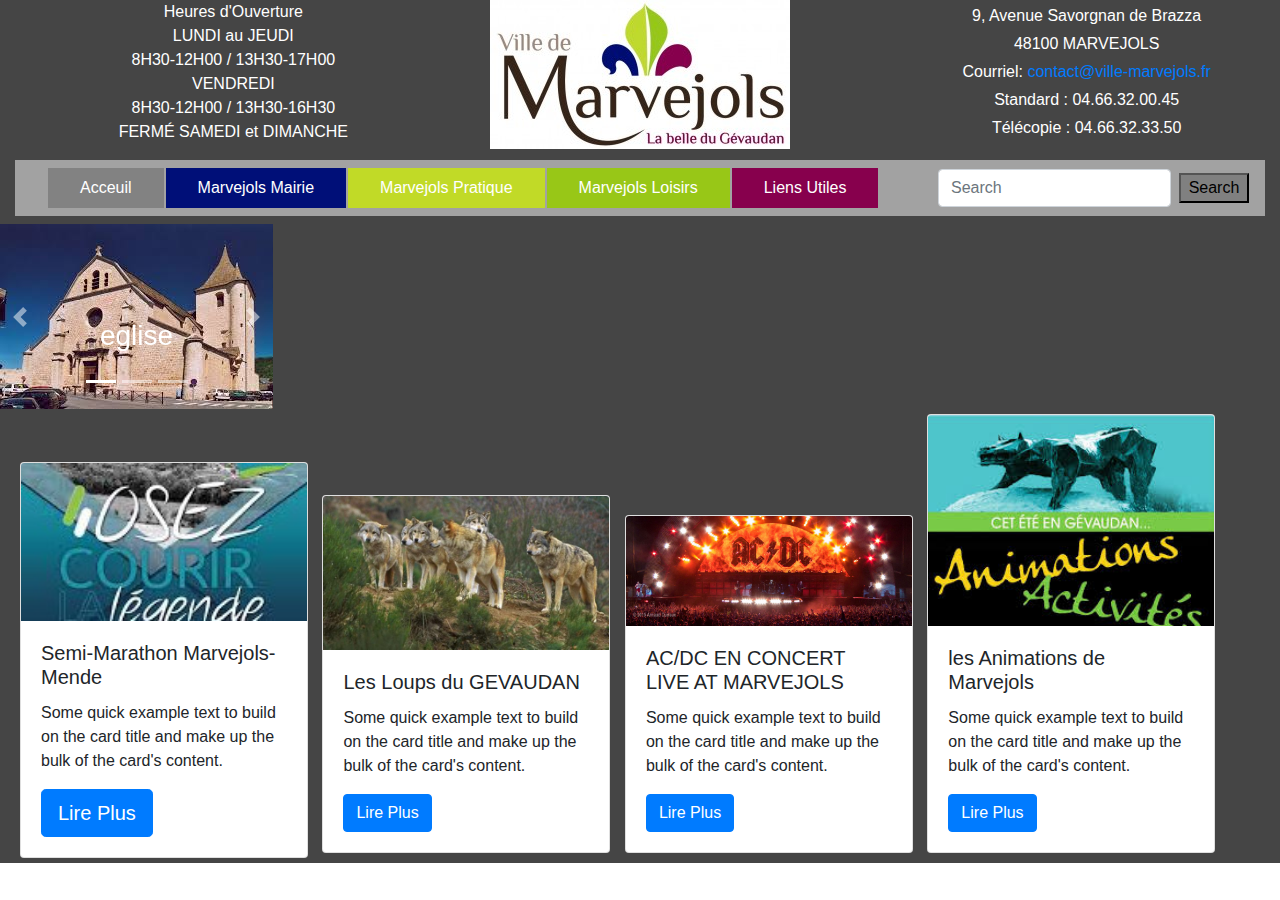
==== index.html @ 3cae255e "structure html du projet en mobile first" ====
<!DOCTYPE html>
<html lang="fr" dir="ltr">
    <head>
        <meta charset="utf-8">
        <meta name="viewport" content="width=device-width, initial-scale=1">
        <title>Ville-Marvejols</title>
        <link rel="stylesheet" href="node_modules/popper.js/dist/popper.min.js">
        <link rel="stylesheet" href="node_modules/jquery/dist/jquery.min.js">
        <link rel="stylesheet" href="node_modules/bootstrap/dist/css/bootstrap.min.css">
        <!--Include  in my HEAD tag for carousel ---------->
        <link href="//maxcdn.bootstrapcdn.com/bootstrap/4.0.0/css/bootstrap.min.css" rel="stylesheet" id="bootstrap-css">
        <script src="//maxcdn.bootstrapcdn.com/bootstrap/4.0.0/js/bootstrap.min.js"></script>
        <script src="//cdnjs.cloudflare.com/ajax/libs/jquery/3.2.1/jquery.min.js"></script>
        <!-- End Include  in my HEAD tag for carousel ---------->
        <link rel="stylesheet" href="https://use.fontawesome.com/releases/v5.1.0/css/all.css" integrity="sha384-lKuwvrZot6UHsBSfcMvOkWwlCMgc0TaWr+30HWe3a4ltaBwTZhyTEggF5tJv8tbt" crossorigin="anonymous">
        <link rel="stylesheet" href="https://cdnjs.cloudflare.com/ajax/libs/font-awesome/4.7.0/css/font-awesome.min.css">
        <link rel="stylesheet" href="css/style.css">
    </head>
<body>

    <div class="container-fluid">
                <!-- <div class="container-fluid header"> -->
        <div class="row">
            <div class="horaires col-12 col-sm-12 col-md-4 col-lg-4">
                <ul>
                    <li>Heures d'Ouverture</li>
                    <li>LUNDI au JEUDI</li>
                    <li>8H30-12H00 / 13H30-17H00</li>
                    <li>VENDREDI</li>
                    <li>8H30-12H00 / 13H30-16H30</li>
                    <li>FERMÉ SAMEDI et DIMANCHE</li>
                </ul>
            </div>

            <div class="logo col xs-12 sm-12 md-4 lg-4">
                   <img src="img/LogoVille-de-Marvejols-300x149.jpg" alt="logo-belle-du-gevaudan">
            </div>

            <div class="adresse col xs-12 sm-12 md-4 lg-4">
                <ul>
                    <li>9, Avenue Savorgnan de Brazza</li>
                    <li>48100 MARVEJOLS</li>
                    <li>Courriel:<a href="#"> contact@ville-marvejols.fr</a></li>
                    <li>Standard : 04.66.32.00.45</li>
                    <li>Télécopie : 04.66.32.33.50</li>
                </ul>
            </div>    <!-- </div> .adresse-->

        </div>  <!-- </div> .row -->

        <div class="nav-row">
            <nav class="navbar navbar-expand-lg navbar-dark">
                <a class="navbar-brand" href="#"><img class="img-fluid"src="" alt=""></a>
                <button class="navbar-toggler" type="button" data-toggle="collapse" data-target="#navbarTogglerDemo02" aria-controls="navbarTogglerDemo02" aria-expanded="false" aria-label="Toggle navigation">
                <span class="navbar-toggler-icon"></span>
                <span class="icon-bar"></span>
                <span class="icon-bar"></span>
                <span class="icon-bar"></span>
                </button>
                <div class="collapse navbar-collapse" id="navbarTogglerDemo02">
                    <ul id="menu" class="navbar-nav mr-auto mt-2 mt-lg-0">
                        <li class="nav-item0 active">
                            <a class="nav-link" href="#">Acceuil
                                <span class="sr-only">(current)</span></a>
                        </li>

                        <li class="nav-item1">
                            <a class="nav-link" href="#">Marvejols Mairie</a>
                            <ul>
                                <li><a href="#">La Mairie</a></li>
                                <li><a href="#">L'équipe Municipale</a></li>
                                <li><a href="#">Les Conseils Municipaux</a></li>
                                <li><a href="#">Les Commandes Publiques</a></li>
                                <li><a href="#">Les publications Municipales</a></li>
                            </ul>
                        </li>
                        <li class="nav-item2">
                            <a class="nav-link" href="#">Marvejols Pratique</a>
                            <ul>
                                <li><a href="#">La Petite enfance</a></li>
                                <li><a href="#">Etablissements Scolaires</a></li>
                                <li><a href="#">Ecole de la Coustarade</a></li>
                                <li><a href="#">Aide Sociale</a></li>
                                <li><a href="#">Maison de services au public</a></li>
                            </ul>
                        </li>

                        <li class="nav-item3">
                            <a class="nav-link" href="#">Marvejols Loisirs</a>
                            <ul>
                                <li><a href="#">Liste des Associations</a></li>
                                <li><a href="#">Charte Vie Associative</a></li>
                                <li><a href="#">Organiser un Événement</a></li>
                                <li><a href="#">Le descriptif des équipements</a></li>
                                <li><a href="#">Culture</a></li>
                            </ul>
                        </li>

                        <li class="nav-item4">
                            <a class="nav-link" href="#">Liens Utiles</a>
                                <ul>
                                    <li><a href="#">La Mairie</a></li>
                                    <li><a href="#">L'équipe Municipale</a></li>
                                    <li><a href="#">Les Conseils Municipaux</a></li>
                                    <li><a href="#">Les Commandes Publiques</a></li>
                                    <li><a href="#">Les publications Municipales</a></li>
                                </ul>
                        </li>

                    </ul>
                    <form class="form-inline my-2 my-lg-0">
                        <input class="form-control mr-sm-2" type="search" placeholder="Search">
                        <button type="button" name="button">Search</button>
                    </form>
                </div>
            </nav><!-- /.navbar -->
        </div><!-- /.navbar-row -->


        <div class="row">
            <!--Carousel Wrapper-->
            <div id="carousel-example-2" class="carousel slide carousel-fade" data-ride="carousel">
                <!--Indicators-->
                <ol class="carousel-indicators">
                    <li data-target="#carousel-example-2" data-slide-to="0" class="active"></li>
                    <li data-target="#carousel-example-2" data-slide-to="1"></li>
                    <li data-target="#carousel-example-2" data-slide-to="2"></li>
                </ol>
                <!--/.Indicators-->
                <!--Slides-->
                <div class="carousel-inner" role="listbox">
                    <div class="carousel-item active">
                        <div class="view">
                            <img class="d-block w-100" src="img/eglise.jpeg" alt="Eglise">
                            <div class="mask rgba-black-light"></div>
                        </div>
                        <div class="carousel-caption">
                            <h3 class="h3-responsive">eglise</h3>
                            <p></p>
                        </div>
                    </div>
                    <div class="carousel-item">
                        <!--Mask color-->
                        <div class="view">
                            <img class="d-block w-100" src="img/ville-vacances-juillet-aout-2013-marvejols-lozere-a75-touristique-ete-sport-visiter.jpg" alt="porte soubeyran">
                        <div class="mask rgba-black-strong"></div>
                        </div>
                        <div class="carousel-caption">
                        <h3 class="h3-responsive">la porte du soubeyran</h3>
                        <p></p>
                        </div>
                    </div>
                    <div class="carousel-item">
                        <!--Mask color-->
                        <div class="view">
                            <img class="d-block w-100" src="img/marvejols-nuit-0610-113-768x512.jpg" alt="la mairie">
                            <div class="mask rgba-black-slight"></div>
                        </div>
                        <div class="carousel-caption">
                        <h3 class="h3-responsive">La Mairie</h3>
                        <p></p>
                        </div>
                    </div>
                </div><!--/.Slides-->

                <!--Controls-->
                <a class="carousel-control-prev" href="#carousel-example-2" role="button" data-slide="prev">
                    <span class="carousel-control-prev-icon" aria-hidden="true"></span>
                    <span class="sr-only">Previous</span>
                </a>
                <a class="carousel-control-next" href="#carousel-example-2" role="button" data-slide="next">
                <span class="carousel-control-next-icon" aria-hidden="true"></span>
                <span class="sr-only">Next</span>
                </a>
                <!--/.Controls-->
            </div><!--/.Carousel Wrapper-->

        </div><!--/.row carousel wrapper-->

        <div class="row">
            <div class="col xs-12 sm-12 md-6 lg-4">
                <div class="card" style="width: 18rem;">
                    <img class="card-img-top" src="img/SEMI-MARATHON.jpeg" alt="Card image cap">
                    <div class="card-body">
                        <h5 class="card-title">Semi-Marathon Marvejols-Mende</h5>
                        <p class="card-text">Some quick example text to build on the card title and make up the bulk of the card's content.
                        </p>
                        <a class="btn btn-primary btn-lg" href="#" role="button">Lire Plus</a>
                    </div>
                </div>

                <div class="card" style="width: 18rem;">
                    <img class="card-img-top" src="img/201603090983-full LOUP.jpg" alt="Card image cap">
                    <div class="card-body">
                        <h5 class="card-title">Les Loups du GEVAUDAN</h5>
                        <p class="card-text">Some quick example text to build on the card title and make up the bulk of the card's content.
                        </p>
                        <a href="#" class="btn btn-primary">Lire Plus</a>
                    </div>
                </div>

                <div class="card" style="width: 18rem;">
                    <img class="card-img-top" src="img/acdc_header-index-432.jpg" alt="Card image cap">
                        <div class="card-body">
                            <h5 class="card-title">AC/DC EN CONCERT LIVE AT MARVEJOLS</h5>
                            <p class="card-text">Some quick example text to build on the card title and make up the bulk of the card's content. </p>
                            <a href="#" class="btn btn-primary">Lire Plus</a>
                        </div>
                </div>

                <div class="card" style="width: 18rem;">
                    <img class="card-img-top" src="img/ANIMATIONS .jpeg" alt="Card image cap">
                        <div class="card-body">
                            <h5 class="card-title">les Animations de Marvejols</h5>
                            <p class="card-text">Some quick example text to build on the card title and make up the bulk of the card's content.</p>
                            <a href="#" class="btn btn-primary">Lire Plus</a>
                        </div>
                </div>

            </div><!--/.col-->
        </div><!--/.row-->




    </div><!-- </div> container-fluid-->





            



    <script src="https://code.jquery.com/jquery-3.3.1.slim.min.js" integrity="sha384-q8i/X+965DzO0rT7abK41JStQIAqVgRVzpbzo5smXKp4YfRvH+8abtTE1Pi6jizo" crossorigin="anonymous"></script>
    <script src="https://cdnjs.cloudflare.com/ajax/libs/popper.js/1.14.3/umd/popper.min.js" integrity="sha384-ZMP7rVo3mIykV+2+9J3UJ46jBk0WLaUAdn689aCwoqbBJiSnjAK/l8WvCWPIPm49" crossorigin="anonymous"></script>
    <script src="https://stackpath.bootstrapcdn.com/bootstrap/4.1.3/js/bootstrap.min.js" integrity="sha384-ChfqqxuZUCnJSK3+MXmPNIyE6ZbWh2IMqE241rYiqJxyMiZ6OW/JmZQ5stwEULTy" crossorigin="anonymous"></script>

    <script src="//netdna.bootstrapcdn.com/bootstrap/3.1.0/js/bootstrap.min.js"></script>
    <script src="//code.jquery.com/jquery-1.11.1.min.js"></script>
    <!-- <script src="node_modules/jquery/src/jquery.js"></script> -->
    <!-- <script src="node_modules/popper.js/dist/popper.min.js"></script> -->
    <!-- <script src="node_modules/bootstrap/dist/js/bootstrap.min.js"></script>  -->
    <script src="script/script.js" charset="utf-8"></script>


    </body>
</html>
---- css/style.css ----
/* body, html{
    margin: 0;
    padding: 0;
    width: 100%;
} */

/* ------------début du header------------------------------------------- */
.container-fluid{
    
    background-color: rgb(69, 69, 69);
}
.container{
    width: auto;
    height: 150px;
    background-color: rgb(120, 120, 120);
}

.horaires  li{
    display: block;
    /* justify-content: center; */
    color:#FFFFFF;
    list-style-type: none;
    text-align: center;
}
.adresse li{
    display: block;
    /* justify-content: center; */
    color:#FFFFFF;
    list-style-type: none;
    text-align: center;
    padding-top: 4px;
}
.logo{
    text-align: center;
}

/*--------------------------début de la nav--------------------------------  */



.nav-row{
    width: auto;
    background-color: rgb(199, 199, 199);
    margin-bottom: 8px;
}
.nav-row li{
    width: auto;
    padding-right: 1px;
    padding-left: 1px;
    text-align: center;
}
.nav-row ul li a {
    color:white;
}
.nav-item0 a{
    background-color: rgb(130, 130, 130);
}
.nav-item1 a{
    background-color: #000F78;
}
.nav-item2 a{
    background-color: #C1DA27;
}
.nav-item3 a{
    background-color: #98C717;
}
.nav-item4 a{
    background-color: #87004D;
}


#menu, #menu ul{
padding:0;
margin:0;
list-style:none;
text-align:center;
}
#menu li{
display:inline-block;
position:relative;
border-radius:8px 8px 0 0;
}
#menu ul li{
display:inherit;
border-radius:0;
}
#menu ul li:hover{
border-radius:0;
}
#menu ul li:last-child{
border-radius:0 0 8px 8px;
}
#menu ul{
position:absolute;
z-index: 1000;
max-height:0;
left: 0;
right: 0;
overflow:hidden;
-moz-transition: .8s all .3s;
-webkit-transition: .8s all .3s;
transition: .8s all .3s;
}
#menu li:hover ul{
max-height:100em;
}

/* les a href */
#menu a{
text-decoration:none;
display:block;
padding:8px 32px;
color:#fff;
font-family:arial;
}
#menu ul a{
padding:8px 0;
}
#menu li:hover li a{
color:#fff;
text-transform:inherit;
}
#menu li:hover a, #menu li li:hover a{
color:#000;
}
.icon-bar{
    background-color: white;

}
 button .navbar-toggler{
    width: 5px;
}
.navbar-toggler-icon{
    width: 30px;
    background-color: black;
}
.navbar{
    background-color: rgb(162, 162, 162);
}



form button {
    width: 70px;
    height: 30px;
    background-color: grey;
    color: black;

}

.carousel-item{

    justify-content: center;
    /* margin-bottom:8px; */
}
/*--------------------------fin de la nav--------------------------------  */

/* ------------fin du header------------------------------------------- */




.card{
    display: inline-block;
    flex-direction: column;
    margin-right: 5px;
    margin-left: 5px;
    margin-bottom: 5px;
    margin-top: 5px;
}


@media screen and (max-width: 992px){

    .logo{
        text-align: center;
        width: auto;
    }
    .horaires li{
        display: none;
    }
    .adresse li{
        display: none;
    }
    .card{
            display: block;
            flex-direction: column;
            margin-right: 5px;
            margin-left: 5px;
            margin-bottom: 5px;
            margin-top: 5px;

    }
}
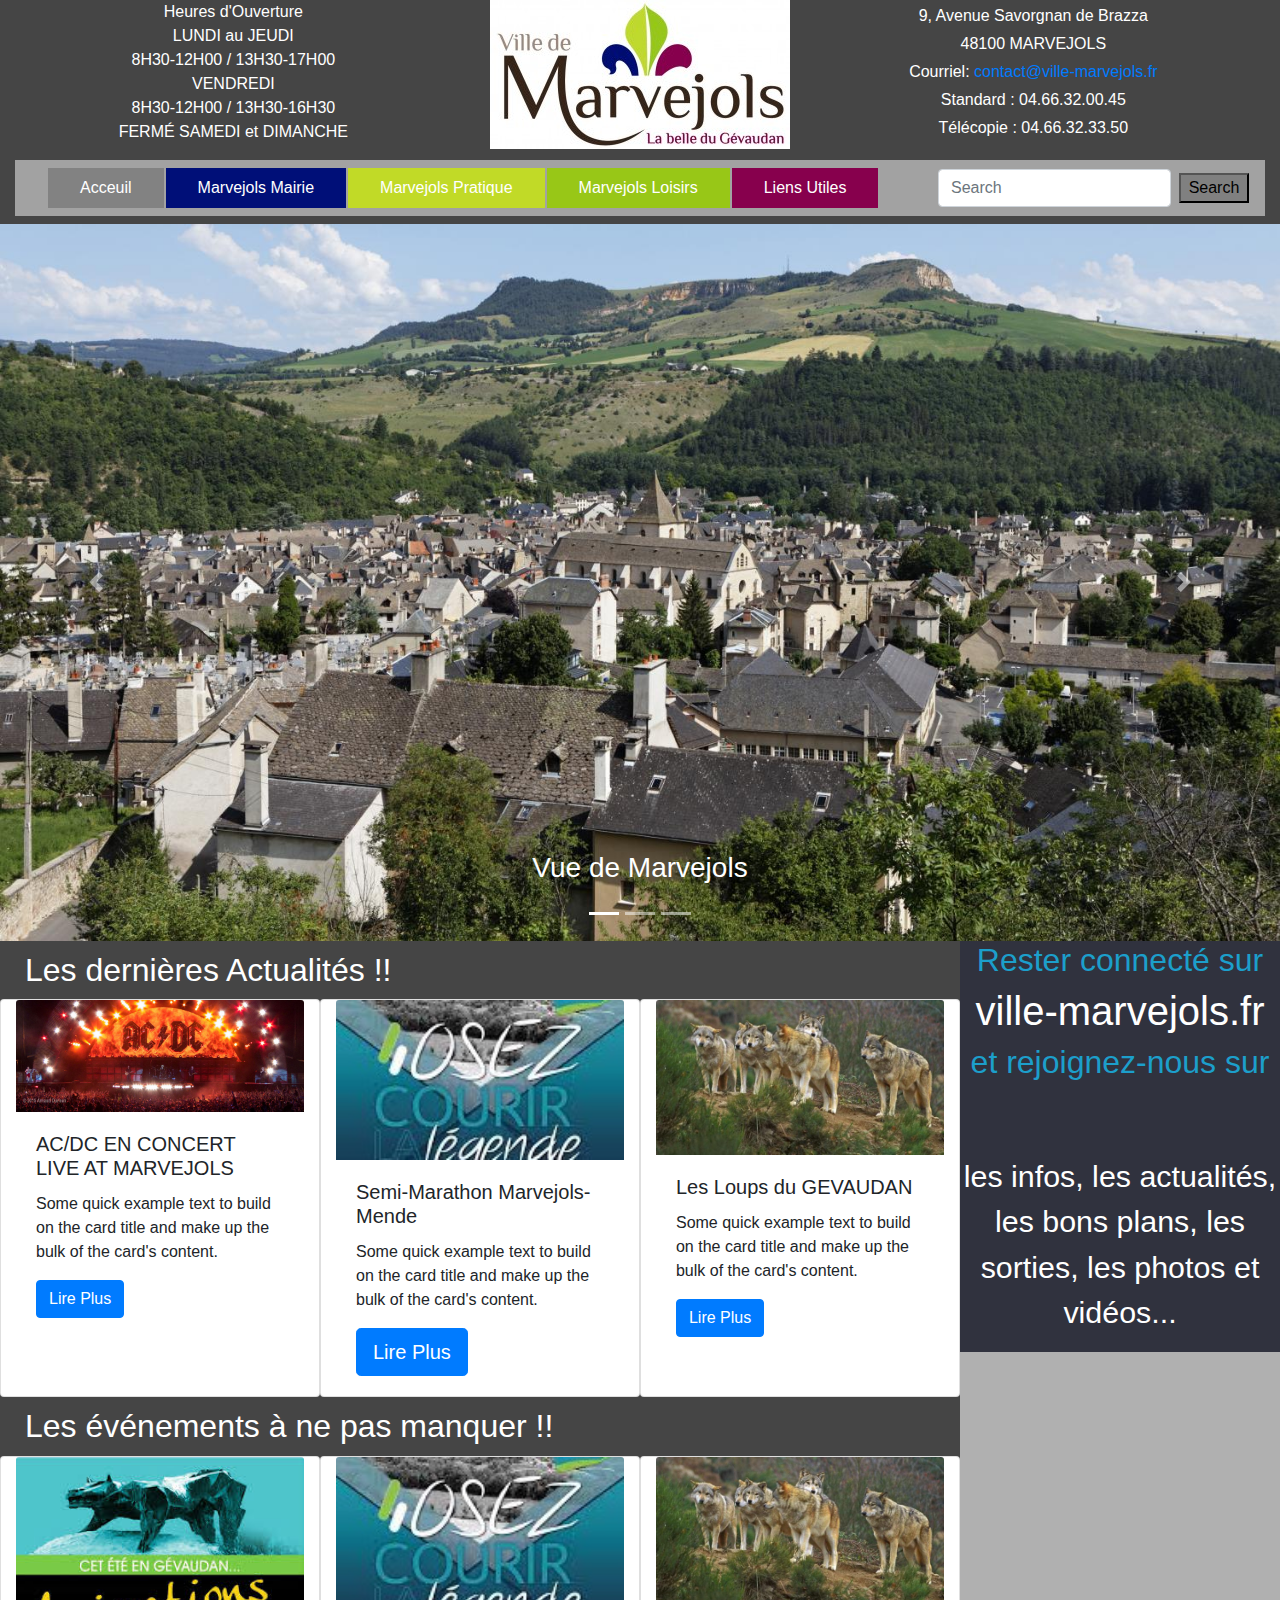
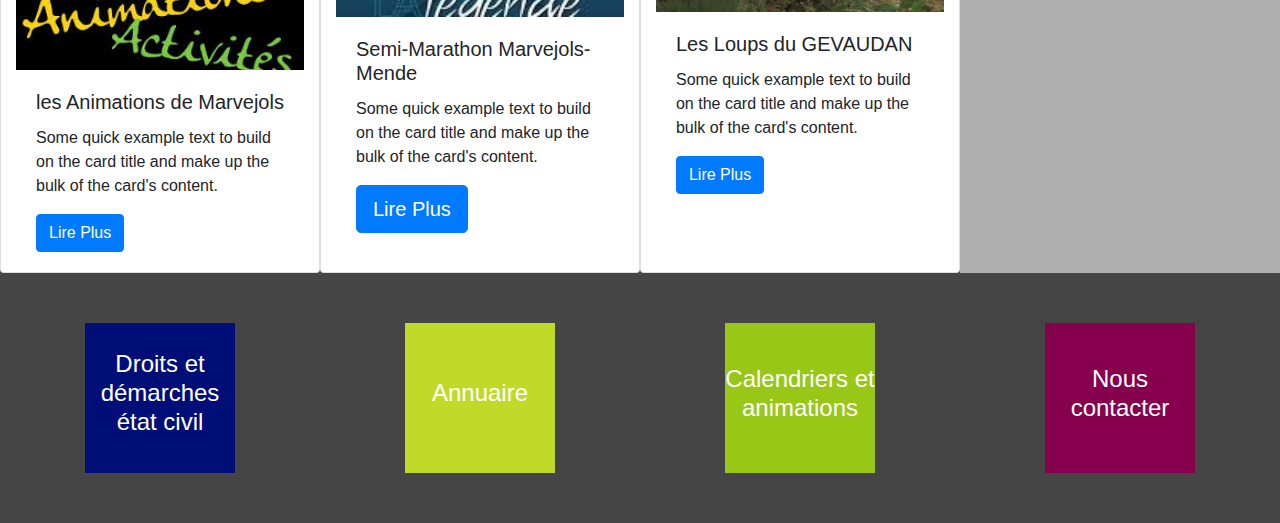
==== commit 53fa5d0e: "fin du travail sur le main et l'aside et fin du la row pratique" ====
--- a/index.html
+++ b/index.html
@@ -21,7 +21,7 @@
     <div class="container-fluid">
                 <!-- <div class="container-fluid header"> -->
         <div class="row">
-            <div class="horaires col-12 col-sm-12 col-md-4 col-lg-4">
+            <div class="horaires d-none d-sm-block col-sm-4">
                 <ul>
                     <li>Heures d'Ouverture</li>
                     <li>LUNDI au JEUDI</li>
@@ -32,11 +32,11 @@
                 </ul>
             </div>
 
-            <div class="logo col xs-12 sm-12 md-4 lg-4">
-                   <img src="img/LogoVille-de-Marvejols-300x149.jpg" alt="logo-belle-du-gevaudan">
-            </div>
-
-            <div class="adresse col xs-12 sm-12 md-4 lg-4">
+            <div class="logo col-12 col-sm-4">
+                   <img class="img-fluid" src="img/LogoVille-de-Marvejols-300x149.jpg" alt="logo-belle-du-gevaudan">
+            </div>
+
+            <div class="adresse d-none d-sm-block col-sm-3">
                 <ul>
                     <li>9, Avenue Savorgnan de Brazza</li>
                     <li>48100 MARVEJOLS</li>
@@ -44,7 +44,16 @@
                     <li>Standard : 04.66.32.00.45</li>
                     <li>Télécopie : 04.66.32.33.50</li>
                 </ul>
+
             </div>    <!-- </div> .adresse-->
+
+            <div class="r-social col-12 col-sm-1 ">
+                <ul>
+                    <li><a href="#" target="_blank"><i class="fab fa-facebook"></i></a></li>
+                    <li><a href="#" target="_blank"><i class="fab fa-twitter"></i></a></li>
+                    <li><a href="#" target="_blank"><i class="fab fa-youtube"></i></a></li>
+                </ul>
+            </div> <!-- </div> .r-social -->
 
         </div>  <!-- </div> .row -->
 
@@ -131,29 +140,29 @@
                 <div class="carousel-inner" role="listbox">
                     <div class="carousel-item active">
                         <div class="view">
-                            <img class="d-block w-100" src="img/eglise.jpeg" alt="Eglise">
+                            <img class="d-block w-100" src="img/Vue de marvejols.jpg" alt="vue-de-marvejols">
                             <div class="mask rgba-black-light"></div>
                         </div>
                         <div class="carousel-caption">
-                            <h3 class="h3-responsive">eglise</h3>
+                            <h3 class="h3-responsive">Vue de Marvejols</h3>
                             <p></p>
                         </div>
                     </div>
                     <div class="carousel-item">
                         <!--Mask color-->
                         <div class="view">
-                            <img class="d-block w-100" src="img/ville-vacances-juillet-aout-2013-marvejols-lozere-a75-touristique-ete-sport-visiter.jpg" alt="porte soubeyran">
+                            <img class="d-block w-100" src="img/2018-09-18_102205_20180918_082101-2.jpg" alt="porte chanelle">
                         <div class="mask rgba-black-strong"></div>
                         </div>
                         <div class="carousel-caption">
-                        <h3 class="h3-responsive">la porte du soubeyran</h3>
+                        <h3 class="h3-responsive"></h3>
                         <p></p>
                         </div>
                     </div>
                     <div class="carousel-item">
                         <!--Mask color-->
                         <div class="view">
-                            <img class="d-block w-100" src="img/marvejols-nuit-0610-113-768x512.jpg" alt="la mairie">
+                            <img class="d-block w-100" src="img/Marvejols-l-ancien-maire-de-la-commune-surendettee-s-est-suicide.jpg" alt="la mairie">
                             <div class="mask rgba-black-slight"></div>
                         </div>
                         <div class="carousel-caption">
@@ -177,48 +186,125 @@
 
         </div><!--/.row carousel wrapper-->
 
-        <div class="row">
-            <div class="col xs-12 sm-12 md-6 lg-4">
-                <div class="card" style="width: 18rem;">
-                    <img class="card-img-top" src="img/SEMI-MARATHON.jpeg" alt="Card image cap">
-                    <div class="card-body">
-                        <h5 class="card-title">Semi-Marathon Marvejols-Mende</h5>
-                        <p class="card-text">Some quick example text to build on the card title and make up the bulk of the card's content.
-                        </p>
-                        <a class="btn btn-primary btn-lg" href="#" role="button">Lire Plus</a>
-                    </div>
-                </div>
-
-                <div class="card" style="width: 18rem;">
-                    <img class="card-img-top" src="img/201603090983-full LOUP.jpg" alt="Card image cap">
-                    <div class="card-body">
-                        <h5 class="card-title">Les Loups du GEVAUDAN</h5>
-                        <p class="card-text">Some quick example text to build on the card title and make up the bulk of the card's content.
-                        </p>
-                        <a href="#" class="btn btn-primary">Lire Plus</a>
-                    </div>
-                </div>
-
-                <div class="card" style="width: 18rem;">
-                    <img class="card-img-top" src="img/acdc_header-index-432.jpg" alt="Card image cap">
+        <div class="row content">
+            <main class=" col-12 col-md-9">
+                <div class="card-container row">
+                    <h2 class="col-12">Les dernières Actualités !! </h2>
+                    <div class="card col-12 col-md-6 col-lg-4">
+                        <img class="card-img-top" src="img/acdc_header-index-432.jpg" alt="Card image cap">
+                            <div class="card-body">
+                                <h5 class="card-title">AC/DC EN CONCERT LIVE AT MARVEJOLS</h5>
+                                <p class="card-text">Some quick example text to build on the card title and make up the     bulk of the card's content. </p>
+                                <a href="#" class="btn btn-primary">Lire Plus</a>
+                            </div>
+                    </div>
+
+                    <div class="card col-12 col-md-6 col-lg-4">
+                        <img class="card-img-top" src="img/SEMI-MARATHON.jpeg" alt="Card image cap">
                         <div class="card-body">
-                            <h5 class="card-title">AC/DC EN CONCERT LIVE AT MARVEJOLS</h5>
-                            <p class="card-text">Some quick example text to build on the card title and make up the bulk of the card's content. </p>
+                            <h5 class="card-title">Semi-Marathon Marvejols-Mende</h5>
+                            <p class="card-text">Some quick example text to build on the card title and make up the bulk     of the card's content.
+                            </p>
+                            <a class="btn btn-primary btn-lg" href="#" role="button">Lire Plus</a>
+                        </div>
+                    </div>
+
+                    <div class="card col-12 col-md-6 col-lg-4">
+                        <img class="card-img-top" src="img/201603090983-full LOUP.jpg" alt="Card image cap">
+                        <div class="card-body">
+                            <h5 class="card-title">Les Loups du GEVAUDAN</h5>
+                            <p class="card-text">Some quick example text to build on the card title and make up the bulk     of the card's content.
+                            </p>
                             <a href="#" class="btn btn-primary">Lire Plus</a>
                         </div>
-                </div>
-
-                <div class="card" style="width: 18rem;">
-                    <img class="card-img-top" src="img/ANIMATIONS .jpeg" alt="Card image cap">
+                    </div>
+
+
+
+                </div><!--/.row-->
+
+                <div class="card-container row">
+                    <h2 class="col-12">Les événements à ne pas manquer !! </h2>
+                    <div class="card col-12 col-md-6 col-lg-4">
+                        <img class="card-img-top" src="img/ANIMATIONS .jpeg" alt="Card image cap">
+                            <div class="card-body">
+                                <h5 class="card-title">les Animations de Marvejols</h5>
+                                <p class="card-text">Some quick example text to build on the card title and make up the bulk of the card's content.</p>
+                                <a href="#" class="btn btn-primary">Lire Plus</a>
+                            </div>
+                    </div>
+
+                    <div class="card col-12 col-md-6 col-lg-4">
+                        <img class="card-img-top" src="img/SEMI-MARATHON.jpeg" alt="Card image cap">
                         <div class="card-body">
-                            <h5 class="card-title">les Animations de Marvejols</h5>
-                            <p class="card-text">Some quick example text to build on the card title and make up the bulk of the card's content.</p>
+                            <h5 class="card-title">Semi-Marathon Marvejols-Mende</h5>
+                            <p class="card-text">Some quick example text to build on the card title and make up the bulk     of the card's content.
+                            </p>
+                            <a class="btn btn-primary btn-lg" href="#" role="button">Lire Plus</a>
+                        </div>
+                    </div>
+
+                    <div class="card col-12 col-md-6 col-lg-4">
+                        <img class="card-img-top" src="img/201603090983-full LOUP.jpg" alt="Card image cap">
+                        <div class="card-body">
+                            <h5 class="card-title">Les Loups du GEVAUDAN</h5>
+                            <p class="card-text">Some quick example text to build on the card title and make up the bulk     of the card's content.
+                            </p>
                             <a href="#" class="btn btn-primary">Lire Plus</a>
                         </div>
-                </div>
-
-            </div><!--/.col-->
-        </div><!--/.row-->
+                    </div>
+
+                </div><!--/.row-->
+            </main> <!--/ main col-->
+
+            <aside class="col-12 col-md-3">
+                <div class="row">
+                    <div class="reseau-social">
+                        <h3>Rester connecté sur</h3>
+                        <h4>ville-marvejols.fr</h4>
+                        <h5>et rejoignez-nous sur</h5>
+                        <ul>
+                            <li><a href="#" target="_blank"><i class="fab fa-facebook"></i></a></li>
+                            <li><a href="#" target="_blank"><i class="fab fa-twitter"></i></a></li>
+                        </ul>
+                        <p>les infos, les actualités, les bons plans, les sorties, les photos et vidéos...</p>
+
+                    </div>
+                </div>
+            </aside>
+
+        </div> <!--/.row content-->
+
+            <!-- debut pratique-->
+        <div class="pratique row">
+            <div class="col-12 col-md-6 col-lg-3">
+                <div class="widget-bottom widget1">
+                    <h4><a href="#">Droits et démarches état civil</a></h4>
+                </div>
+            </div>
+            <div class="col-12 col-md-6 col-lg-3">
+                <div class="widget-bottom widget2">
+                    <h4><a href="#">Annuaire</a></h4>
+                </div>
+            </div>
+            <div class="col-12 col-md-6 col-lg-3">
+                <div class="widget-bottom widget3">
+                    <h4><a href="#">Calendriers et animations</a></h4>
+                </div>
+            </div>
+            <div class="col-12 col-md-6 col-lg-3">
+                <div class="widget-bottom widget4">
+                    <h4><a href="#">Nous contacter</a></h4>
+                </div>
+            </div>
+
+        </div><!--/.pratique row-->
+
+        <footer>
+            
+
+
+        </footer>
 
 
 
@@ -229,7 +315,7 @@
 
 
 
-            
+
 
 
 
--- a/css/style.css
+++ b/css/style.css
@@ -6,7 +6,7 @@
 
 /* ------------début du header------------------------------------------- */
 .container-fluid{
-    
+
     background-color: rgb(69, 69, 69);
 }
 .container{
@@ -17,23 +17,32 @@
 
 .horaires  li{
     display: block;
-    /* justify-content: center; */
     color:#FFFFFF;
     list-style-type: none;
     text-align: center;
 }
+
+.logo{
+    text-align: center;
+}
 .adresse li{
     display: block;
-    /* justify-content: center; */
     color:#FFFFFF;
     list-style-type: none;
     text-align: center;
     padding-top: 4px;
 }
-.logo{
-    text-align: center;
-}
-
+.r-social li{
+     display: block;
+     font-size: 30px;
+     color:white;
+     list-style-type: none;
+     text-align: center;
+ }
+.r-social ul {
+     margin: 0;
+     padding: 0;
+ }
 /*--------------------------début de la nav--------------------------------  */
 
 
@@ -148,47 +157,150 @@
 
 }
 
+
+.carousel-inner{
+    width: 100%;
+}
 .carousel-item{
-
+    width: 100%;
+}
+
+/*--------------------------fin de la nav--------------------------------  */
+
+/* ------------fin du header------------------------------------------- */
+
+/*-------------début du aside-------------------------------------------*/
+aside{
+    background-color: rgb(176, 176, 176);
+}
+
+h2 {
+    color:white;
+    margin-left: 10px;
+    margin-top: 10px;
+    margin-bottom: 10px;
+}
+
+.reseau-social{
+    width: auto;
+    background-color: #30323E;
+}
+.reseau-social h3{
+    color:#1C9FCB;
+    text-align: center;
+    font-size: 2rem;
+}
+.reseau-social h4{
+    color:white;
+    text-align: center;
+    font-size: 2.5rem;
+}
+.reseau-social h5{
+    color:#1C9FCB;
+    text-align: center;
+    font-size: 2rem;
+}
+.reseau-social ul {
+    list-style: none;
+    display: flex;
+    font-size: 2rem;
+    justify-content: space-around;
+}
+.reseau-social li a .fab-fa-twitter{
+     background-color:#2ED1FA;
+     color:white;
+ }
+.reseau-social p {
+    color:white;
+    font-size: 1.9rem;
+    text-align: center;
+}
+
+/*-------------fin du aside-------------------------------------------*/
+
+.pratique > div {
+    display: flex;
     justify-content: center;
-    /* margin-bottom:8px; */
-}
-/*--------------------------fin de la nav--------------------------------  */
-
-/* ------------fin du header------------------------------------------- */
-
-
-
-
-.card{
-    display: inline-block;
-    flex-direction: column;
-    margin-right: 5px;
-    margin-left: 5px;
-    margin-bottom: 5px;
-    margin-top: 5px;
-}
-
-
+}
+
+.widget-bottom {
+    display: flex;
+    width: 150px;
+    height: 150px;
+    justify-content: space-around;
+    text-align: center;
+    align-items: center;
+    margin-top: 50px;
+    margin-bottom: 50px;
+}
+
+.widget-bottom a {
+    color:white;
+}
+
+.widget1{
+    background-color:#000F78;
+}
+.widget1 a {
+
+}
+
+.widget2{
+    background-color:#C1DA27;
+}
+.widget2 a {
+
+}
+
+.widget3{
+    background-color:#98C717;
+}
+.widget3 a {
+
+}
+
+.widget4{
+    background-color:#87004D;
+}
+.widget4 a {
+
+}
+
+
+
+
+
+
+
+
+
+
+/*--------------------------------début @média screen-------------------*/
 @media screen and (max-width: 992px){
 
     .logo{
         text-align: center;
         width: auto;
     }
-    .horaires li{
-        display: none;
-    }
-    .adresse li{
-        display: none;
-    }
     .card{
-            display: block;
-            flex-direction: column;
-            margin-right: 5px;
-            margin-left: 5px;
+
+            padding-left: 5px;
+            padding-right: 5px;
             margin-bottom: 5px;
             margin-top: 5px;
 
     }
-}
+    .r-social ul{
+        margin:0;
+        padding:0;
+    }
+}
+
+@media screen and (max-width: 576px){
+    .r-social ul {
+        margin:0;
+        padding: 0;
+        display: flex;
+        justify-content: space-around;
+    }
+}
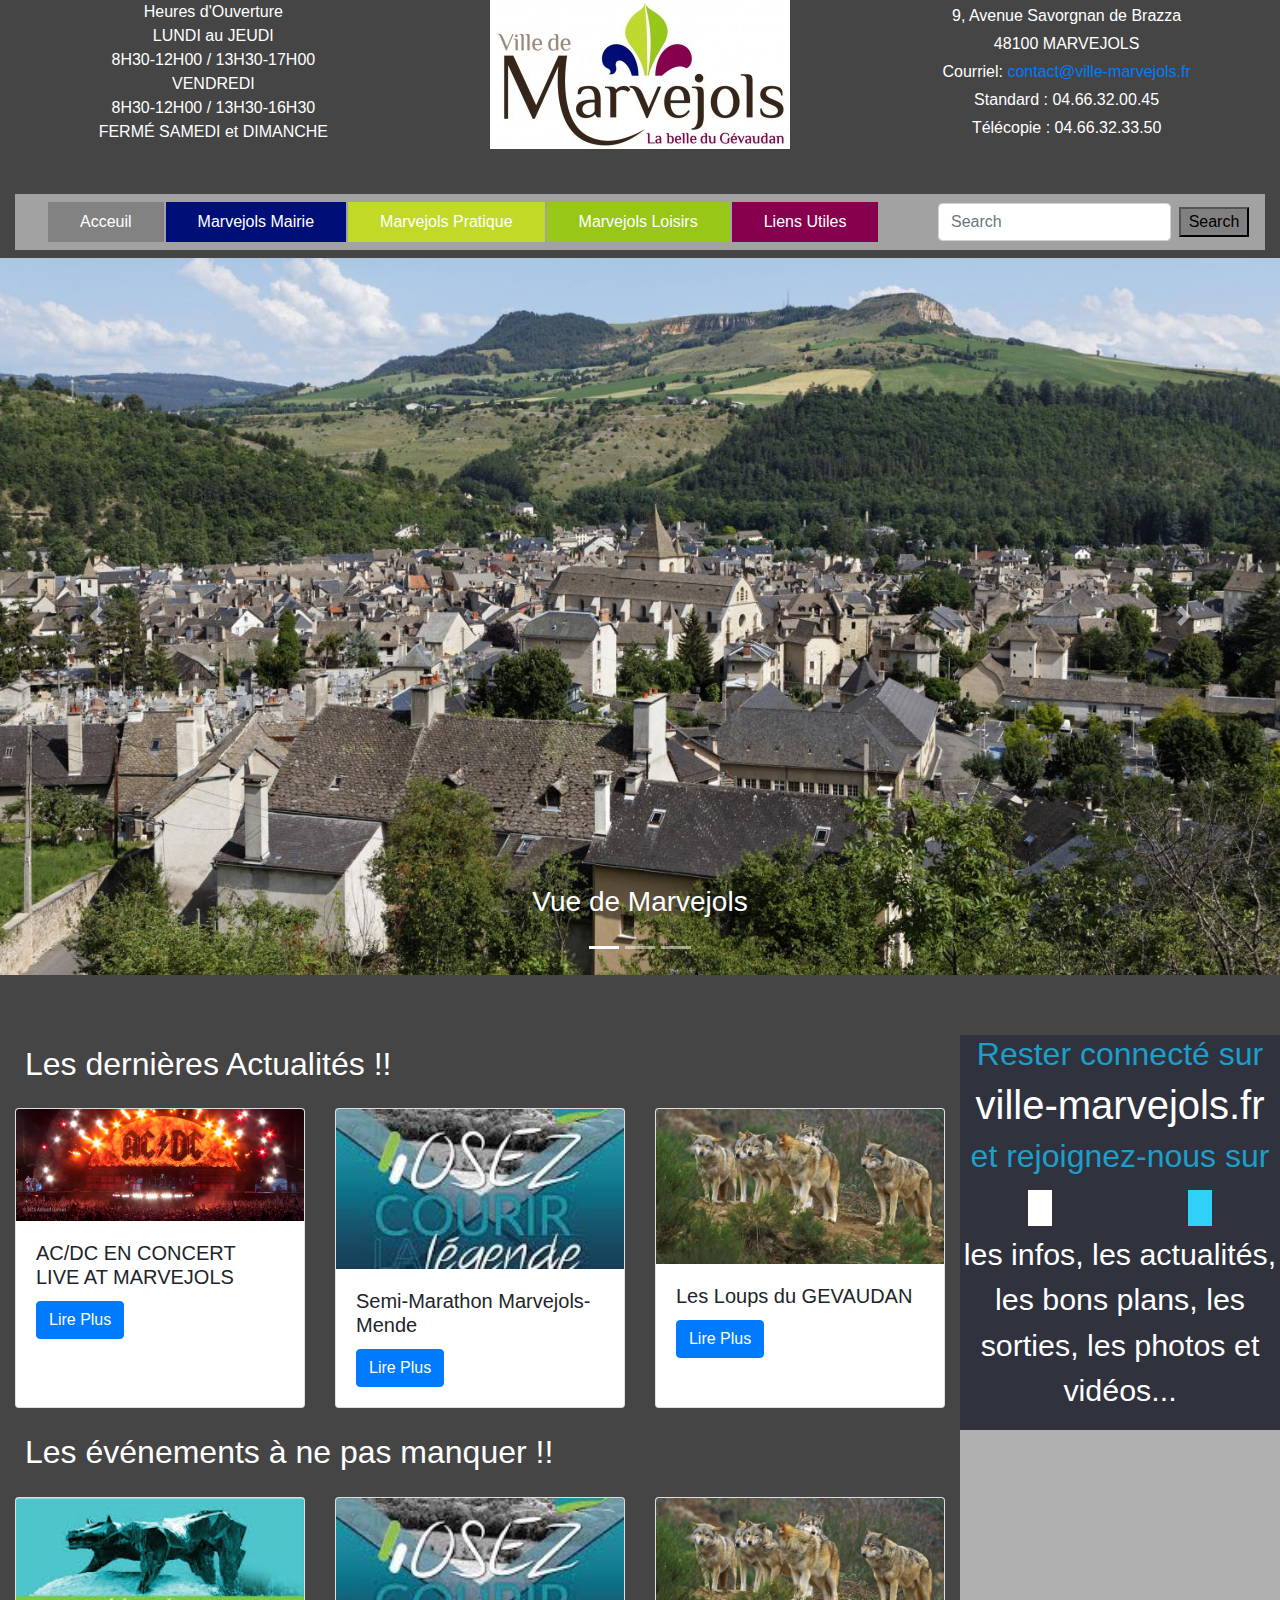
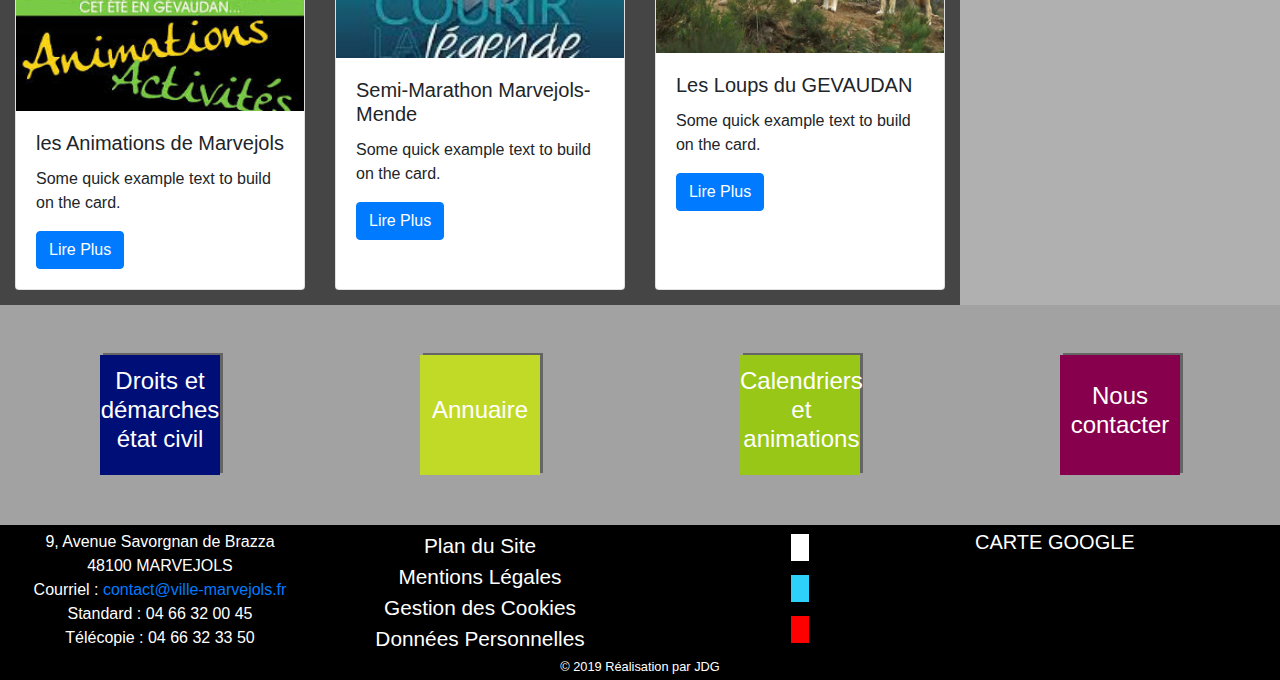
==== commit 9050a4cf: "fin du footer et manque calendar du aside" ====
--- a/index.html
+++ b/index.html
@@ -20,8 +20,8 @@
 
     <div class="container-fluid">
                 <!-- <div class="container-fluid header"> -->
-        <div class="row">
-            <div class="horaires d-none d-sm-block col-sm-4">
+        <div id="header" class="row">
+            <div class="horaires d-none d-sm-block col-sm-4 col-md-4">
                 <ul>
                     <li>Heures d'Ouverture</li>
                     <li>LUNDI au JEUDI</li>
@@ -32,11 +32,11 @@
                 </ul>
             </div>
 
-            <div class="logo col-12 col-sm-4">
+            <div class="logo col-12 col-sm-4 col-md-4">
                    <img class="img-fluid" src="img/LogoVille-de-Marvejols-300x149.jpg" alt="logo-belle-du-gevaudan">
             </div>
 
-            <div class="adresse d-none d-sm-block col-sm-3">
+            <div class="adresse d-none d-sm-block col-sm-3 col-md-4">
                 <ul>
                     <li>9, Avenue Savorgnan de Brazza</li>
                     <li>48100 MARVEJOLS</li>
@@ -47,7 +47,7 @@
 
             </div>    <!-- </div> .adresse-->
 
-            <div class="r-social col-12 col-sm-1 ">
+            <div class="r-social col-12 col-sm-1 col-md-12">
                 <ul>
                     <li><a href="#" target="_blank"><i class="fab fa-facebook"></i></a></li>
                     <li><a href="#" target="_blank"><i class="fab fa-twitter"></i></a></li>
@@ -186,75 +186,86 @@
 
         </div><!--/.row carousel wrapper-->
 
+        <div class="bas-page">
+            <a href="#footer"><i class="fas fa-angle-down"></i></a>
+        </div>
+
         <div class="row content">
             <main class=" col-12 col-md-9">
                 <div class="card-container row">
-                    <h2 class="col-12">Les dernières Actualités !! </h2>
-                    <div class="card col-12 col-md-6 col-lg-4">
-                        <img class="card-img-top" src="img/acdc_header-index-432.jpg" alt="Card image cap">
-                            <div class="card-body">
-                                <h5 class="card-title">AC/DC EN CONCERT LIVE AT MARVEJOLS</h5>
-                                <p class="card-text">Some quick example text to build on the card title and make up the     bulk of the card's content. </p>
+                    <h2 class="col-12">Les dernières Actualités !!</h2>
+                    <div class="col-12 col-md-4 col-lg-4 card-col">
+                        <div class="card">
+                            <img class="card-img-top" src="img/acdc_header-index-432.jpg" alt="Card image cap">
+                                <div class="card-body">
+                                    <h5 class="card-title">AC/DC EN CONCERT LIVE AT MARVEJOLS</h5>
+                                    <!-- <p class="card-text">Some quick example text to build on the card title and make up the     bulk of the card's content. </p> -->
+                                    <a href="#" class="btn btn-primary">Lire Plus</a>
+                                </div>
+                        </div>
+                    </div>
+
+                    <div class="col-12 col-md-4 col-lg-4 card-col">
+                        <div class="card">
+                            <img class="card-img-top" src="img/SEMI-MARATHON.jpeg" alt="Card image cap">
+                            <div class="card-body">
+                                <h5 class="card-title">Semi-Marathon Marvejols-Mende</h5>
+                                <!-- <p class="card-text">Some quick example text to build on the card title and make up the bulk     of the card's content.
+                                </p> -->
+                                <a class="btn btn-primary btn" href="#" role="button">Lire Plus</a>
+                            </div>
+                        </div>
+                    </div>
+
+                    <div class="col-12 col-md-4 col-lg-4 card-col">
+                        <div class="card">
+                            <img class="card-img-top" src="img/201603090983-full LOUP.jpg" alt="Card image cap">
+                            <div class="card-body">
+                                <h5 class="card-title">Les Loups du GEVAUDAN</h5>
+                                <!-- <p class="card-text">Some quick example text to build on the card title and make up the bulk     of the card's content.
+                                </p> -->
                                 <a href="#" class="btn btn-primary">Lire Plus</a>
                             </div>
-                    </div>
-
-                    <div class="card col-12 col-md-6 col-lg-4">
-                        <img class="card-img-top" src="img/SEMI-MARATHON.jpeg" alt="Card image cap">
-                        <div class="card-body">
-                            <h5 class="card-title">Semi-Marathon Marvejols-Mende</h5>
-                            <p class="card-text">Some quick example text to build on the card title and make up the bulk     of the card's content.
-                            </p>
-                            <a class="btn btn-primary btn-lg" href="#" role="button">Lire Plus</a>
-                        </div>
-                    </div>
-
-                    <div class="card col-12 col-md-6 col-lg-4">
-                        <img class="card-img-top" src="img/201603090983-full LOUP.jpg" alt="Card image cap">
-                        <div class="card-body">
-                            <h5 class="card-title">Les Loups du GEVAUDAN</h5>
-                            <p class="card-text">Some quick example text to build on the card title and make up the bulk     of the card's content.
-                            </p>
-                            <a href="#" class="btn btn-primary">Lire Plus</a>
-                        </div>
-                    </div>
-
-
-
-                </div><!--/.row-->
+                        </div>
+                    </div>
+                </div><!--/.card container row-->
 
                 <div class="card-container row">
                     <h2 class="col-12">Les événements à ne pas manquer !! </h2>
-                    <div class="card col-12 col-md-6 col-lg-4">
-                        <img class="card-img-top" src="img/ANIMATIONS .jpeg" alt="Card image cap">
+                    <div class="col-12 col-md-4 col-lg-4 card-col">
+                        <div class="card ">
+                            <img class="card-img-top" src="img/ANIMATIONS .jpeg" alt="Card image cap">
                             <div class="card-body">
                                 <h5 class="card-title">les Animations de Marvejols</h5>
-                                <p class="card-text">Some quick example text to build on the card title and make up the bulk of the card's content.</p>
+                                <p class="card-text">Some quick example text to build on the card. </p>
                                 <a href="#" class="btn btn-primary">Lire Plus</a>
                             </div>
-                    </div>
-
-                    <div class="card col-12 col-md-6 col-lg-4">
-                        <img class="card-img-top" src="img/SEMI-MARATHON.jpeg" alt="Card image cap">
-                        <div class="card-body">
-                            <h5 class="card-title">Semi-Marathon Marvejols-Mende</h5>
-                            <p class="card-text">Some quick example text to build on the card title and make up the bulk     of the card's content.
-                            </p>
-                            <a class="btn btn-primary btn-lg" href="#" role="button">Lire Plus</a>
-                        </div>
-                    </div>
-
-                    <div class="card col-12 col-md-6 col-lg-4">
-                        <img class="card-img-top" src="img/201603090983-full LOUP.jpg" alt="Card image cap">
-                        <div class="card-body">
-                            <h5 class="card-title">Les Loups du GEVAUDAN</h5>
-                            <p class="card-text">Some quick example text to build on the card title and make up the bulk     of the card's content.
-                            </p>
-                            <a href="#" class="btn btn-primary">Lire Plus</a>
-                        </div>
-                    </div>
-
-                </div><!--/.row-->
+                        </div>
+                    </div>
+                    <div class="col-12 col-md-4 col-lg-4 card-col">
+                        <div class="card">
+                            <img class="card-img-top" src="img/SEMI-MARATHON.jpeg" alt="Card image cap">
+                            <div class="card-body">
+                                <h5 class="card-title">Semi-Marathon Marvejols-Mende</h5>
+                                <p class="card-text">Some quick example text to build on the card.
+                                </p>
+                                <a class="btn btn-primary btn" href="#" role="button">Lire Plus</a>
+                            </div>
+                        </div>
+                    </div>
+
+                    <div class="col-12 col-md-4 col-lg-4 card-col">
+                        <div class="card ">
+                            <img class="card-img-top" src="img/201603090983-full LOUP.jpg" alt="Card image cap">
+                            <div class="card-body">
+                                <h5 class="card-title">Les Loups du GEVAUDAN</h5>
+                                <p class="card-text">Some quick example text to build on the card. 
+                                </p>
+                                <a href="#" class="btn btn-primary">Lire Plus</a>
+                            </div>
+                        </div>
+                    </div>
+                </div><!--/.card container row-->
             </main> <!--/ main col-->
 
             <aside class="col-12 col-md-3">
@@ -277,22 +288,22 @@
 
             <!-- debut pratique-->
         <div class="pratique row">
-            <div class="col-12 col-md-6 col-lg-3">
+            <div class="col-6 col-md-3 col-lg-3">
                 <div class="widget-bottom widget1">
                     <h4><a href="#">Droits et démarches état civil</a></h4>
                 </div>
             </div>
-            <div class="col-12 col-md-6 col-lg-3">
+            <div class="col-6 col-md-3 col-lg-3">
                 <div class="widget-bottom widget2">
                     <h4><a href="#">Annuaire</a></h4>
                 </div>
             </div>
-            <div class="col-12 col-md-6 col-lg-3">
+            <div class="col-6 col-md-3 col-lg-3">
                 <div class="widget-bottom widget3">
                     <h4><a href="#">Calendriers et animations</a></h4>
                 </div>
             </div>
-            <div class="col-12 col-md-6 col-lg-3">
+            <div class="col-6 col-md-3 col-lg-3">
                 <div class="widget-bottom widget4">
                     <h4><a href="#">Nous contacter</a></h4>
                 </div>
@@ -300,8 +311,60 @@
 
         </div><!--/.pratique row-->
 
-        <footer>
-            
+        <footer id="footer">
+            <div class="row">
+                <div class="col-12 col-md-6 col-lg-3">
+                    <div class="contact-adresse">
+                        <ul>
+                            <li>9, Avenue Savorgnan de Brazza</li>
+                            <li>48100 MARVEJOLS</li>
+                            <li>Courriel : <a href="#">contact@ville-marvejols.fr</a></li>
+                            <li>Standard : 04 66 32 00 45</li>
+                            <li>Télécopie : 04 66 32 33 50</li>
+                        </ul>
+                    </div>
+                </div>
+
+                <div class="col-12 col-md-6 col-lg-3">
+                    <div class="infos-legales">
+                        <ul>
+                            <li>Plan du Site</li>
+                            <li>Mentions Légales</li>
+                            <li>Gestion des Cookies</li>
+                            <li>Données Personnelles</li>
+                        </ul>
+                    </div>
+                </div>
+
+                <div class="col-12 col-md-6 col-lg-3">
+                    <div class="nous-suivre">
+                        <ul>
+                            <li><a href="#" target="_blank"><i class="fab fa-facebook"></i></a></li>
+                            <li><a href="#" target="_blank"><i class="fab fa-twitter"></i></a></li>
+                            <li><a href="#" target="_blank"><i class="fab fa-youtube"></i></a></li>
+                        </ul>
+                    </div>
+                </div>
+
+                <div class="col-12 col-md-6 col-lg-3">
+                    <div class="localiser-nous">
+                        <h5>CARTE GOOGLE</h5>
+                    </div>
+                    <div class="haut-page">
+                        <a href="#header"><i class="fas fa-angle-up"></i></a>
+                    </div>
+                </div>
+
+
+                    <div class="copyright col-12">
+                        <h5>&copy; 2019 Réalisation par JDG</h5>
+                    </div>
+
+
+
+
+
+            </div>
 
 
         </footer>
--- a/css/style.css
+++ b/css/style.css
@@ -1,10 +1,17 @@
-/* body, html{
+ul {
+    padding: 0;
     margin: 0;
-    padding: 0;
-    width: 100%;
-} */
+}
 
 /* ------------début du header------------------------------------------- */
+a i{
+    color:white;
+}
+
+
+li {
+    list-style: none;
+}
 .container-fluid{
 
     background-color: rgb(69, 69, 69);
@@ -18,7 +25,6 @@
 .horaires  li{
     display: block;
     color:#FFFFFF;
-    list-style-type: none;
     text-align: center;
 }
 
@@ -28,7 +34,6 @@
 .adresse li{
     display: block;
     color:#FFFFFF;
-    list-style-type: none;
     text-align: center;
     padding-top: 4px;
 }
@@ -36,12 +41,18 @@
      display: block;
      font-size: 30px;
      color:white;
-     list-style-type: none;
      text-align: center;
  }
 .r-social ul {
+    display: flex;
+    justify-content: center;
      margin: 0;
      padding: 0;
+ }
+
+ .r-social li{
+     margin-left: 40px;
+     margin-right: 40px;
  }
 /*--------------------------début de la nav--------------------------------  */
 
@@ -81,7 +92,6 @@
 #menu, #menu ul{
 padding:0;
 margin:0;
-list-style:none;
 text-align:center;
 }
 #menu li{
@@ -157,7 +167,6 @@
 
 }
 
-
 .carousel-inner{
     width: 100%;
 }
@@ -165,21 +174,38 @@
     width: 100%;
 }
 
+.bas-page{
+    display: flex;
+    justify-content: center;
+}
+
+i.fas.fa-angle-down{
+    font-size: 2.5rem;
+    color:black;
+}
 /*--------------------------fin de la nav--------------------------------  */
 
 /* ------------fin du header------------------------------------------- */
-
+/*---------------h2 du main ---------------------------------------------*/
+h2 {
+    color:white;
+    margin-left: 10px;
+    margin-top: 10px;
+    margin-bottom: 10px;
+}
+
+.card{
+    height: 100%;
+}
+.card-col {
+    margin-bottom: 15px;
+    margin-top: 15px;
+}
 /*-------------début du aside-------------------------------------------*/
 aside{
     background-color: rgb(176, 176, 176);
 }
 
-h2 {
-    color:white;
-    margin-left: 10px;
-    margin-top: 10px;
-    margin-bottom: 10px;
-}
 
 .reseau-social{
     width: auto;
@@ -201,12 +227,16 @@
     font-size: 2rem;
 }
 .reseau-social ul {
-    list-style: none;
     display: flex;
     font-size: 2rem;
     justify-content: space-around;
 }
-.reseau-social li a .fab-fa-twitter{
+.reseau-social li a .fab.fa-facebook{
+    background-color:white;
+    color:#3F5CA8;
+}
+
+.reseau-social li a .fab.fa-twitter{
      background-color:#2ED1FA;
      color:white;
  }
@@ -221,17 +251,19 @@
 .pratique > div {
     display: flex;
     justify-content: center;
+    background-color:#A2A2A2;
 }
 
 .widget-bottom {
     display: flex;
-    width: 150px;
-    height: 150px;
+    width: 120px;
+    height: 120px;
     justify-content: space-around;
     text-align: center;
     align-items: center;
     margin-top: 50px;
     margin-bottom: 50px;
+    box-shadow: 3px -2px rgb(101, 101, 101);
 }
 
 .widget-bottom a {
@@ -266,41 +298,259 @@
 
 }
 
-
-
-
-
-
-
-
-
+/*------------------------------début footer----------------------------------*/
+
+footer .row{
+    color:white;
+    background-color: black;
+}
+
+.contact-adresse{
+    text-align: center;
+    margin-top: 5px;
+    margin-bottom: 5px;
+}
+
+.infos-legales{
+    text-align: center;
+    margin-top: 5px;
+    margin-bottom: 5px;
+    font-size: 1.3rem;
+}
+
+.nous-suivre li{
+    text-align: center;
+    margin-top: 5px;
+    margin-bottom: 5px;
+    font-size: 1.5rem;
+}
+
+.nous-suivre ul li a .fab.fa-facebook{
+    background-color:white;
+    color:#3F5CA8;
+}
+.nous-suivre ul li a .fab.fa-twitter{
+    background-color:#2ED1FA;
+    color:white;
+}
+
+.nous-suivre ul li a .fab.fa-youtube{
+    background-color: #FF0000;
+    color:white;
+}
+
+.localiser-nous{
+    margin-top: 5px;
+    margin-bottom: 5px;
+}
+
+.haut-page i.fas.fa-angle-up{
+    display: flex;
+    justify-content: flex-end;
+    font-size: 2.5rem;
+    color:white;
+}
+
+.copyright h5{
+    text-align: center;
+    font-size: 0.8rem;
+    margin-bottom: 5px;
+}
+
+
+
+
+
+
+
+
+
+
+
+/*------------------------------début footer----------------------------------*/
 
 /*--------------------------------début @média screen-------------------*/
 @media screen and (max-width: 992px){
 
+    .horaires li{
+        font-size: 0.8em;
+    }
+    .adresse li{
+        font-size: 0.8em;
+    }
     .logo{
         text-align: center;
         width: auto;
     }
     .card{
-
-            padding-left: 5px;
-            padding-right: 5px;
-            margin-bottom: 5px;
-            margin-top: 5px;
-
+        padding-left: 0.5px;
+        padding-right: 0.5px;
+    }
+
+    .card-col {
+        margin-bottom: 12px;
+        margin-top: 12px;
     }
     .r-social ul{
+        display: flex;
+        justify-content: center;
         margin:0;
         padding:0;
-    }
-}
+
+    }
+
+    .r-social li{
+        margin-left: 15px;
+        margin-right: 15px;
+    }
+/*---------------------------pour aside ----------------------------*/
+    .reseau-social h3{
+        color:#1C9FCB;
+        text-align: center;
+        font-size: 1.5rem;
+    }
+    .reseau-social h4{
+        color:white;
+        text-align: center;
+        font-size: 1.5rem;
+    }
+    .reseau-social h5{
+        color:#1C9FCB;
+        text-align: center;
+        font-size: 1.2rem;
+    }
+    .reseau-social ul {
+        display: flex;
+        font-size: 1.2rem;
+        justify-content: space-around;
+    }
+    .reseau-social p {
+        color:white;
+        font-size: 1.1rem;
+        text-align: center;
+    }
+
+    .widget-bottom {
+        display: flex;
+        width: 120px;
+        height: 120px;
+        justify-content: space-around;
+        text-align: center;
+        align-items: center;
+        margin-top: 15px;
+        margin-bottom: 15px;
+        box-shadow: 3px -2px rgb(101, 101, 101);
+    }
+
+    .nous-suivre ul{
+        display: flex;
+        justify-content: space-around;
+        margin-top: 5px;
+        font-size: 1.5rem;
+        margin-bottom: 5px;
+    }
+
+    .infos-legales{
+        text-align: center;
+        margin-top: 5px;
+        font-size: 1rem;
+        margin-bottom: 5px;
+    }
+
+}
+
+
+
+
 
 @media screen and (max-width: 576px){
+
+
     .r-social ul {
         margin:0;
         padding: 0;
         display: flex;
         justify-content: space-around;
     }
-}
+
+    h2 {
+        font-size: 1.2rem;
+        color:white;
+        margin-left: 1px;
+        margin-top: 5px;
+        margin-bottom: 5px;
+    }
+
+    .card{
+
+        padding-left: 0.5px;
+        padding-right: 0.5px;
+
+    }
+
+    .card-col {
+        margin-bottom: 5px;
+        margin-top: 5px;
+    }
+
+    .reseau-social h3{
+        color:#1C9FCB;
+        text-align: center;
+        font-size: 2rem;
+    }
+    .reseau-social h4{
+        color:white;
+        text-align: center;
+        font-size: 2.5rem;
+    }
+    .reseau-social h5{
+        color:#1C9FCB;
+        text-align: center;
+        font-size: 2rem;
+    }
+    .reseau-social ul {
+        display: flex;
+        font-size: 2rem;
+        justify-content: space-around;
+    }
+    .reseau-social p {
+        color:white;
+        font-size: 1.8rem;
+        text-align: center;
+        margin-left: 15px;
+        margin-right: 15px;
+    }
+
+    .widget-bottom {
+        display: flex;
+        width: 120px;
+        height: 120px;
+        justify-content: space-around;
+        text-align: center;
+        align-items: center;
+        margin-top: 5px;
+        margin-bottom: 5px;
+
+    }
+
+    .contact-adresse ul li{
+        display: flex;
+        justify-content: center;
+        margin-top: 5px;
+    }
+
+    .infos-legales{
+        text-align: center;
+        margin-top: 5px;
+        font-size: 1rem;
+    }
+    .nous-suivre ul {
+        display: flex;
+        justify-content: space-around;
+        margin-top: 5px;
+        font-size: 1.2rem;
+    }
+
+
+
+}
